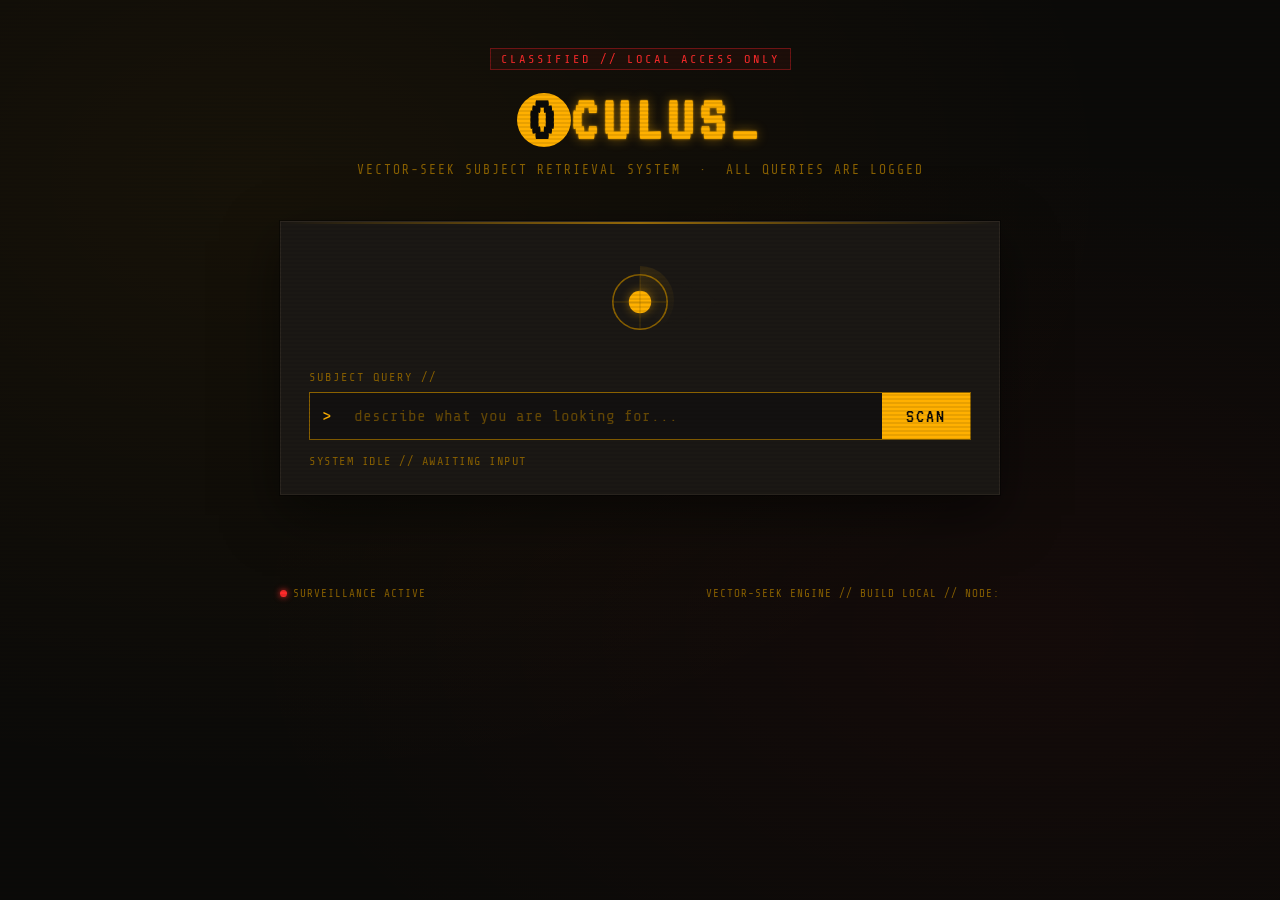
==== index.html @ e61d371e "Initialized Oculus" ====
<!DOCTYPE html>
<html lang="en">
<head>
<meta charset="UTF-8">
<meta name="viewport" content="width=device-width, initial-scale=1.0">
<title>OCULUS // VECTOR-SEEK</title>
<link rel="preconnect" href="https://fonts.googleapis.com">
<link rel="preconnect" href="https://fonts.gstatic.com" crossorigin>
<link href="https://fonts.googleapis.com/css2?family=VT323&family=Share+Tech+Mono&display=swap" rel="stylesheet">
<link rel="stylesheet" href="index.css">
</head>
<body>

  <!-- ambient background layer: scattered watching eyes + scanlines -->
  <div class="bg-noise"></div>
  <div class="scanline-overlay"></div>
  <div id="bg-eyes" class="bg-eyes" aria-hidden="true"></div>

  <!-- aperture reveal on load -->
  <div id="aperture" class="aperture" aria-hidden="true"></div>

  <div class="wrap">

    <header class="site-header">
      <div class="stamp">CLASSIFIED // LOCAL ACCESS ONLY</div>
      <h1 class="logo">
        <span class="logo-o">O</span>CULUS<span class="cursor">_</span>
      </h1>
      <p class="tagline">VECTOR-SEEK SUBJECT RETRIEVAL SYSTEM &nbsp;·&nbsp; ALL QUERIES ARE LOGGED</p>
    </header>

    <main>

      <section class="console" aria-label="Query console">
        <div class="console-eye" id="console-eye">
          <svg viewBox="0 0 200 120" class="eye-svg" id="eye-svg">
            <path id="eyelid-top" d="M0,60 Q100,0 200,60 L200,60 Q100,60 0,60 Z" class="eyelid" />
            <path id="eyelid-bottom" d="M0,60 Q100,120 200,60 L200,60 Q100,60 0,60 Z" class="eyelid" />
            <g id="iris-group">
              <circle cx="100" cy="60" r="34" class="iris" />
              <circle cx="100" cy="60" r="14" class="pupil" id="pupil" />
              <line x1="100" y1="26" x2="100" y2="94" class="reticle" />
              <line x1="66" y1="60" x2="134" y2="60" class="reticle" />
            </g>
          </svg>
          <div class="radar-sweep" id="radar-sweep"></div>
        </div>

        <form id="query-form" class="query-form" autocomplete="off">
          <label for="query-input" class="query-label">SUBJECT QUERY //</label>
          <div class="input-row">
            <span class="prompt-glyph">&gt;</span>
            <input
              type="text"
              id="query-input"
              class="query-input"
              placeholder="describe what you are looking for..."
              required
            />
            <button type="submit" class="scan-btn" id="scan-btn">SCAN</button>
          </div>
          <div class="status-line" id="status-line">SYSTEM IDLE // AWAITING INPUT</div>
        </form>
      </section>

      <section class="results" id="results" aria-live="polite">
        <!-- dossier cards get injected here by app.js -->
      </section>

    </main>

    <footer class="site-footer">
      <div class="footer-status">
        <span class="dot" id="live-dot"></span> SURVEILLANCE ACTIVE
      </div>
      <div class="footer-meta">VECTOR-SEEK ENGINE // BUILD LOCAL // NODE: <span id="node-id"></span></div>
    </footer>

  </div>

  <script src="app.js"></script>
</body>
</html>
---- index.css ----
/* ============================================================
   OCULUS // VECTOR-SEEK — surveillance-archive cyberpunk theme
   Palette: amber CRT phosphor on void black, redaction red accent
   ============================================================ */

:root {
  --void:        #0b0a08;
  --void-2:      #131110;
  --panel:       #1b1814;
  --panel-edge:  #2c2620;
  --amber:       #ffb000;
  --amber-dim:   #8a6100;
  --amber-faint: rgba(255, 176, 0, 0.14);
  --amber-glow:  rgba(255, 176, 0, 0.45);
  --redact:      #ff2b2b;
  --redact-dim:  #6e1414;
  --paper:       #cabd9d;
  --font-display: 'VT323', monospace;
  --font-mono:    'Share Tech Mono', monospace;
}

* { box-sizing: border-box; }

html, body {
  margin: 0;
  padding: 0;
  background: var(--void);
  color: var(--amber);
  font-family: var(--font-mono);
  min-height: 100%;
  overflow-x: hidden;
}

body {
  position: relative;
}

::selection {
  background: var(--amber);
  color: var(--void);
}

/* -------------------------------------------------------
   Ambient background: noise, scanlines, drifting watchers
   ------------------------------------------------------- */

.bg-noise {
  position: fixed;
  inset: 0;
  z-index: 0;
  pointer-events: none;
  background:
    radial-gradient(ellipse at 20% 20%, rgba(255,176,0,0.05), transparent 60%),
    radial-gradient(ellipse at 80% 70%, rgba(255,43,43,0.04), transparent 55%),
    var(--void);
}

.scanline-overlay {
  position: fixed;
  inset: 0;
  z-index: 3;
  pointer-events: none;
  background: repeating-linear-gradient(
    to bottom,
    rgba(0,0,0,0) 0px,
    rgba(0,0,0,0) 2px,
    rgba(0,0,0,0.18) 3px,
    rgba(0,0,0,0) 4px
  );
  mix-blend-mode: multiply;
  animation: scan-drift 9s linear infinite;
}

@keyframes scan-drift {
  from { background-position: 0 0; }
  to   { background-position: 0 100px; }
}

.bg-eyes {
  position: fixed;
  inset: 0;
  z-index: 1;
  pointer-events: none;
  overflow: hidden;
}

.bg-eye {
  position: absolute;
  width: 10px;
  height: 5px;
  border-radius: 50%;
  background: var(--amber-dim);
  box-shadow: 0 0 6px var(--amber-glow);
  opacity: 0.35;
  animation-name: bg-blink;
  animation-timing-function: ease-in-out;
  animation-iteration-count: infinite;
}

@keyframes bg-blink {
  0%, 92%, 100% { transform: scaleY(1); }
  95%           { transform: scaleY(0.08); }
}

/* -------------------------------------------------------
   Aperture load-in
   ------------------------------------------------------- */

.aperture {
  position: fixed;
  inset: 0;
  z-index: 50;
  background: var(--void);
  clip-path: circle(140% at 50% 40%);
  animation: aperture-open 1.1s 0.15s cubic-bezier(.7,0,.2,1) forwards;
  pointer-events: none;
}

@keyframes aperture-open {
  from { clip-path: circle(140% at 50% 40%); }
  to   { clip-path: circle(0% at 50% 40%); }
}

@media (prefers-reduced-motion: reduce) {
  .aperture { animation: none; clip-path: circle(0% at 50% 40%); }
}

/* -------------------------------------------------------
   Layout shell
   ------------------------------------------------------- */

.wrap {
  position: relative;
  z-index: 2;
  max-width: 760px;
  margin: 0 auto;
  padding: 48px 20px 80px;
}

/* -------------------------------------------------------
   Header
   ------------------------------------------------------- */

.site-header {
  text-align: center;
  margin-bottom: 44px;
}

.stamp {
  display: inline-block;
  font-size: 12px;
  letter-spacing: 3px;
  color: var(--redact);
  border: 1px solid var(--redact-dim);
  padding: 3px 10px;
  margin-bottom: 18px;
  background: rgba(255,43,43,0.06);
}

.logo {
  font-family: var(--font-display);
  font-size: 64px;
  letter-spacing: 6px;
  margin: 0;
  color: var(--amber);
  text-shadow: 0 0 12px var(--amber-glow), 0 0 2px var(--amber);
}

.logo-o {
  display: inline-block;
  color: var(--void);
  background: var(--amber);
  border-radius: 50%;
  width: 0.85em;
  height: 0.85em;
  line-height: 0.85em;
  text-align: center;
  text-shadow: none;
}

.cursor {
  animation: blink-cursor 1s steps(1) infinite;
}

@keyframes blink-cursor {
  50% { opacity: 0; }
}

.tagline {
  font-size: 13px;
  letter-spacing: 2px;
  color: var(--amber-dim);
  margin-top: 10px;
}

/* -------------------------------------------------------
   Console / query panel
   ------------------------------------------------------- */

.console {
  background: var(--panel);
  border: 1px solid var(--panel-edge);
  padding: 32px 28px 24px;
  position: relative;
  box-shadow: 0 0 0 1px rgba(0,0,0,0.4), 0 20px 50px rgba(0,0,0,0.5);
}

.console::before {
  content: "";
  position: absolute;
  top: 0; left: 0; right: 0;
  height: 2px;
  background: linear-gradient(90deg, transparent, var(--amber), transparent);
  opacity: 0.6;
}

.console-eye {
  position: relative;
  width: 160px;
  height: 96px;
  margin: 0 auto 20px;
}

.eye-svg {
  width: 100%;
  height: 100%;
  overflow: visible;
}

.eyelid {
  fill: var(--panel);
}

.iris {
  fill: none;
  stroke: var(--amber-dim);
  stroke-width: 2;
}

.pupil {
  fill: var(--amber);
  filter: drop-shadow(0 0 6px var(--amber-glow));
  transition: transform 0.06s linear;
  transform-origin: 100px 60px;
  animation: blink-eye 6s ease-in-out infinite;
}

.reticle {
  stroke: var(--amber-dim);
  stroke-width: 1;
  opacity: 0.5;
}

#iris-group {
  animation: blink-eye 6s ease-in-out infinite;
  transform-origin: 100px 60px;
}

@keyframes blink-eye {
  0%, 94%, 100% { transform: scaleY(1); }
  96%           { transform: scaleY(0.06); }
}

.radar-sweep {
  position: absolute;
  top: 12px;
  left: 50%;
  transform: translateX(-50%);
  width: 68px;
  height: 68px;
  border-radius: 50%;
  background: conic-gradient(from 0deg, var(--amber-faint), transparent 40%);
  animation: sweep 3.2s linear infinite;
  pointer-events: none;
  opacity: 0.8;
}

@keyframes sweep {
  to { transform: translateX(-50%) rotate(360deg); }
}

@media (prefers-reduced-motion: reduce) {
  .pupil, #iris-group, .radar-sweep, .bg-eye, .cursor { animation: none; }
}

/* -------------------------------------------------------
   Query form
   ------------------------------------------------------- */

.query-label {
  display: block;
  font-size: 12px;
  letter-spacing: 2px;
  color: var(--amber-dim);
  margin-bottom: 8px;
}

.input-row {
  display: flex;
  align-items: stretch;
  gap: 0;
  border: 1px solid var(--amber-dim);
  background: var(--void-2);
}

.prompt-glyph {
  display: flex;
  align-items: center;
  padding: 0 12px;
  color: var(--amber);
  font-size: 18px;
}

.query-input {
  flex: 1;
  background: transparent;
  border: none;
  outline: none;
  color: var(--amber);
  font-family: var(--font-mono);
  font-size: 16px;
  padding: 14px 10px;
}

.query-input::placeholder {
  color: var(--amber-dim);
  opacity: 0.7;
}

.query-input:focus {
  background: var(--amber-faint);
}

.scan-btn {
  background: var(--amber);
  color: var(--void);
  border: none;
  font-family: var(--font-display);
  font-size: 20px;
  letter-spacing: 2px;
  padding: 0 24px;
  cursor: pointer;
  transition: background 0.15s ease, box-shadow 0.15s ease;
}

.scan-btn:hover {
  background: #ffc94d;
  box-shadow: 0 0 16px var(--amber-glow);
}

.scan-btn:active {
  background: #cc8c00;
}

.status-line {
  margin-top: 14px;
  font-size: 12px;
  letter-spacing: 1.5px;
  color: var(--amber-dim);
  min-height: 16px;
}

.status-line.is-scanning {
  color: var(--amber);
  animation: status-pulse 1s ease-in-out infinite;
}

.status-line.is-error {
  color: var(--redact);
}

@keyframes status-pulse {
  50% { opacity: 0.4; }
}

/* -------------------------------------------------------
   Results / dossier cards
   ------------------------------------------------------- */

.results {
  margin-top: 32px;
  display: flex;
  flex-direction: column;
  gap: 14px;
}

.dossier {
  background: var(--panel);
  border: 1px solid var(--panel-edge);
  border-left: 3px solid var(--amber-dim);
  padding: 16px 18px;
  position: relative;
  animation: dossier-in 0.35s ease both;
}

@keyframes dossier-in {
  from { opacity: 0; transform: translateY(6px); }
  to   { opacity: 1; transform: translateY(0); }
}

.dossier-head {
  display: flex;
  justify-content: space-between;
  align-items: baseline;
  margin-bottom: 8px;
  gap: 12px;
}

.dossier-id {
  font-size: 12px;
  letter-spacing: 1.5px;
  color: var(--amber-dim);
}

.dossier-score {
  font-family: var(--font-display);
  font-size: 20px;
  color: var(--amber);
  white-space: nowrap;
}

.dossier-body {
  font-size: 14px;
  line-height: 1.55;
  color: var(--paper);
}

.dossier-meta {
  margin-top: 10px;
  font-size: 11px;
  letter-spacing: 1px;
  color: var(--amber-dim);
  border-top: 1px dashed var(--panel-edge);
  padding-top: 8px;
}

.no-results, .error-block {
  text-align: center;
  padding: 30px 10px;
  color: var(--amber-dim);
  font-size: 13px;
  letter-spacing: 1px;
}

.error-block { color: var(--redact); }

/* -------------------------------------------------------
   Footer
   ------------------------------------------------------- */

.site-footer {
  margin-top: 60px;
  display: flex;
  justify-content: space-between;
  align-items: center;
  font-size: 11px;
  letter-spacing: 1px;
  color: var(--amber-dim);
  flex-wrap: wrap;
  gap: 8px;
}

.footer-status {
  display: flex;
  align-items: center;
  gap: 6px;
}

.dot {
  width: 7px;
  height: 7px;
  border-radius: 50%;
  background: var(--redact);
  box-shadow: 0 0 6px var(--redact);
  animation: dot-pulse 1.6s ease-in-out infinite;
}

@keyframes dot-pulse {
  50% { opacity: 0.25; }
}

/* -------------------------------------------------------
   Responsive
   ------------------------------------------------------- */

@media (max-width: 520px) {
  .logo { font-size: 44px; letter-spacing: 3px; }
  .console { padding: 24px 16px 18px; }
  .input-row { flex-wrap: wrap; }
  .scan-btn { width: 100%; padding: 12px 0; }
  .dossier-head { flex-direction: column; align-items: flex-start; }
}

/* -------------------------------------------------------
   Accessible focus states
   ------------------------------------------------------- */

a:focus-visible,
button:focus-visible,
input:focus-visible {
  outline: 2px solid var(--amber);
  outline-offset: 2px;
}
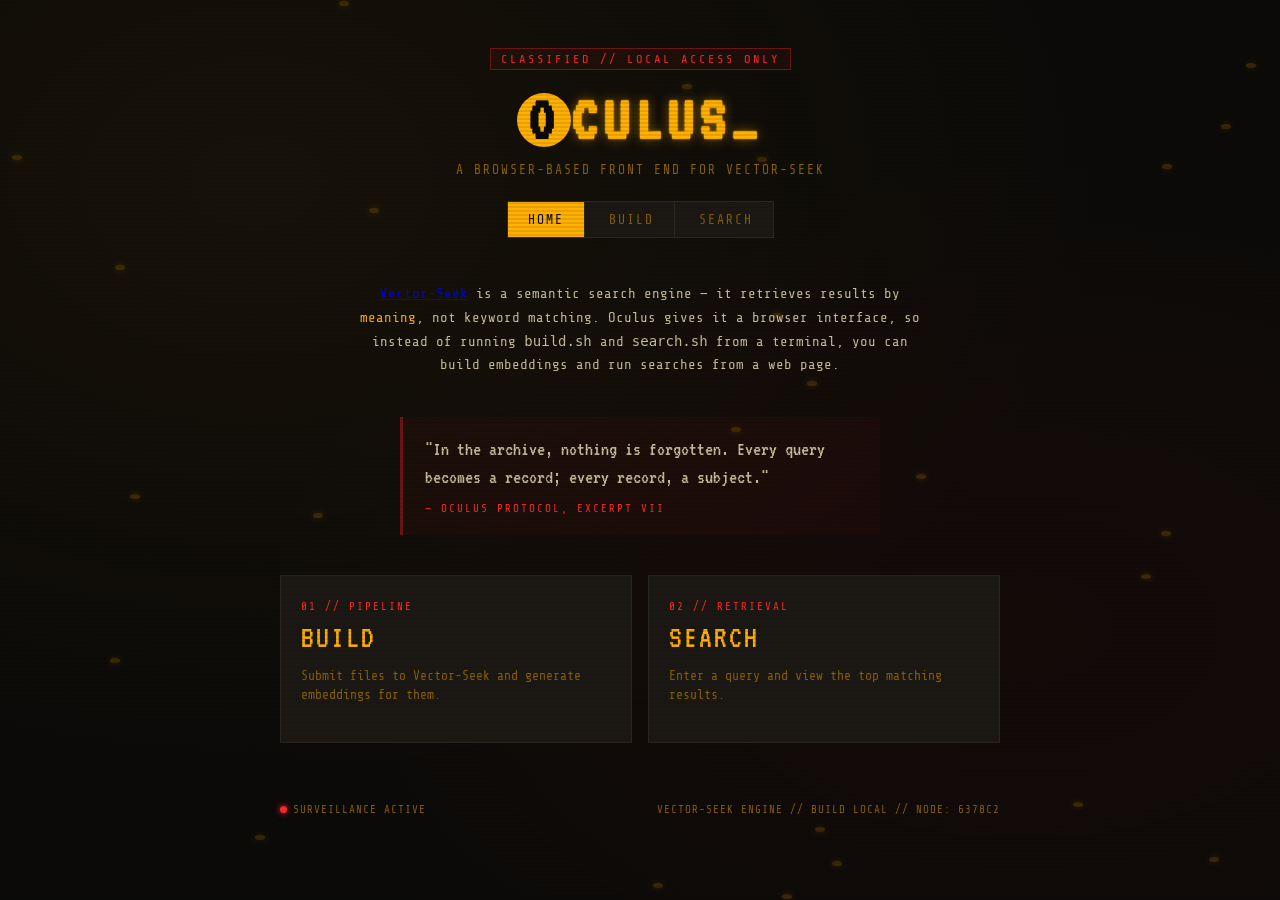
==== commit e8588b0f: "Making Oculus multipages website and also adding a lot of improvements" ====
--- a/index.html
+++ b/index.html
@@ -7,7 +7,8 @@
 <link rel="preconnect" href="https://fonts.googleapis.com">
 <link rel="preconnect" href="https://fonts.gstatic.com" crossorigin>
 <link href="https://fonts.googleapis.com/css2?family=VT323&family=Share+Tech+Mono&display=swap" rel="stylesheet">
-<link rel="stylesheet" href="index.css">
+<link rel="stylesheet" href="css/common.css">
+<link rel="stylesheet" href="css/home.css">
 </head>
 <body>
 
@@ -26,46 +27,43 @@
       <h1 class="logo">
         <span class="logo-o">O</span>CULUS<span class="cursor">_</span>
       </h1>
-      <p class="tagline">VECTOR-SEEK SUBJECT RETRIEVAL SYSTEM &nbsp;·&nbsp; ALL QUERIES ARE LOGGED</p>
+      <p class="tagline">A BROWSER-BASED FRONT END FOR VECTOR-SEEK</p>
+      <nav class="site-nav">
+        <a href="index.html">HOME</a>
+        <a href="build.html">BUILD</a>
+        <a href="search.html">SEARCH</a>
+      </nav>
     </header>
 
     <main>
 
-      <section class="console" aria-label="Query console">
-        <div class="console-eye" id="console-eye">
-          <svg viewBox="0 0 200 120" class="eye-svg" id="eye-svg">
-            <path id="eyelid-top" d="M0,60 Q100,0 200,60 L200,60 Q100,60 0,60 Z" class="eyelid" />
-            <path id="eyelid-bottom" d="M0,60 Q100,120 200,60 L200,60 Q100,60 0,60 Z" class="eyelid" />
-            <g id="iris-group">
-              <circle cx="100" cy="60" r="34" class="iris" />
-              <circle cx="100" cy="60" r="14" class="pupil" id="pupil" />
-              <line x1="100" y1="26" x2="100" y2="94" class="reticle" />
-              <line x1="66" y1="60" x2="134" y2="60" class="reticle" />
-            </g>
-          </svg>
-          <div class="radar-sweep" id="radar-sweep"></div>
-        </div>
+      <p class="intro">
+        <a href="github.com/Muhammad-Romli/Vector-Seek">Vector-Seek</a> is a semantic search engine — it retrieves results by
+        <span class="highlight">meaning</span>, not keyword matching. Oculus
+        gives it a browser interface, so instead of running <code>build.sh</code>
+        and <code>search.sh</code> from a terminal, you can build embeddings and
+        run searches from a web page.
+      </p>
 
-        <form id="query-form" class="query-form" autocomplete="off">
-          <label for="query-input" class="query-label">SUBJECT QUERY //</label>
-          <div class="input-row">
-            <span class="prompt-glyph">&gt;</span>
-            <input
-              type="text"
-              id="query-input"
-              class="query-input"
-              placeholder="describe what you are looking for..."
-              required
-            />
-            <button type="submit" class="scan-btn" id="scan-btn">SCAN</button>
-          </div>
-          <div class="status-line" id="status-line">SYSTEM IDLE // AWAITING INPUT</div>
-        </form>
-      </section>
+      <blockquote class="dossier-quote">
+        "In the archive, nothing is forgotten. Every query becomes a record;
+        every record, a subject."
+        <cite>— OCULUS PROTOCOL, EXCERPT VII</cite>
+      </blockquote>
 
-      <section class="results" id="results" aria-live="polite">
-        <!-- dossier cards get injected here by app.js -->
-      </section>
+      <div class="entry-grid">
+        <a href="build.html" class="entry-card">
+          <div class="entry-tag">01 // PIPELINE</div>
+          <div class="entry-title">BUILD</div>
+          <p class="entry-desc">Submit files to Vector-Seek and generate embeddings for them.</p>
+        </a>
+
+        <a href="search.html" class="entry-card">
+          <div class="entry-tag">02 // RETRIEVAL</div>
+          <div class="entry-title">SEARCH</div>
+          <p class="entry-desc">Enter a query and view the top matching results.</p>
+        </a>
+      </div>
 
     </main>
 
@@ -78,6 +76,6 @@
 
   </div>
 
-  <script src="app.js"></script>
+  <script src="js/common.js"></script>
 </body>
-</html>
+</html>
--- a/css/common.css
+++ b/css/common.css
@@ -0,0 +1,416 @@
+/* ============================================================
+   OCULUS // VECTOR-SEEK — surveillance-archive cyberpunk theme
+   common.css — shared across index.html, build.html, search.html
+   Palette: amber CRT phosphor on void black, redaction red accent
+   ============================================================ */
+
+:root {
+  --void:        #0b0a08;
+  --void-2:      #131110;
+  --panel:       #1b1814;
+  --panel-edge:  #2c2620;
+  --amber:       #ffb000;
+  --amber-dim:   #8a6100;
+  --amber-faint: rgba(255, 176, 0, 0.14);
+  --amber-glow:  rgba(255, 176, 0, 0.45);
+  --redact:      #ff2b2b;
+  --redact-dim:  #6e1414;
+  --paper:       #cabd9d;
+  --font-display: 'VT323', monospace;
+  --font-mono:    'Share Tech Mono', monospace;
+}
+
+* { box-sizing: border-box; }
+
+html, body {
+  margin: 0;
+  padding: 0;
+  background: var(--void);
+  color: var(--amber);
+  font-family: var(--font-mono);
+  min-height: 100%;
+  overflow-x: hidden;
+}
+
+body {
+  position: relative;
+}
+
+::selection {
+  background: var(--amber);
+  color: var(--void);
+}
+
+/* -------------------------------------------------------
+   Ambient background: noise, scanlines, drifting watchers
+   ------------------------------------------------------- */
+
+.bg-noise {
+  position: fixed;
+  inset: 0;
+  z-index: 0;
+  pointer-events: none;
+  background:
+    radial-gradient(ellipse at 20% 20%, rgba(255,176,0,0.05), transparent 60%),
+    radial-gradient(ellipse at 80% 70%, rgba(255,43,43,0.04), transparent 55%),
+    var(--void);
+}
+
+.scanline-overlay {
+  position: fixed;
+  inset: 0;
+  z-index: 3;
+  pointer-events: none;
+  background: repeating-linear-gradient(
+    to bottom,
+    rgba(0,0,0,0) 0px,
+    rgba(0,0,0,0) 2px,
+    rgba(0,0,0,0.18) 3px,
+    rgba(0,0,0,0) 4px
+  );
+  mix-blend-mode: multiply;
+  animation: scan-drift 9s linear infinite;
+}
+
+@keyframes scan-drift {
+  from { background-position: 0 0; }
+  to   { background-position: 0 100px; }
+}
+
+.bg-eyes {
+  position: fixed;
+  inset: 0;
+  z-index: 1;
+  pointer-events: none;
+  overflow: hidden;
+}
+
+.bg-eye {
+  position: absolute;
+  width: 10px;
+  height: 5px;
+  border-radius: 50%;
+  background: var(--amber-dim);
+  box-shadow: 0 0 6px var(--amber-glow);
+  opacity: 0.35;
+  animation-name: bg-blink;
+  animation-timing-function: ease-in-out;
+  animation-iteration-count: infinite;
+}
+
+@keyframes bg-blink {
+  0%, 92%, 100% { transform: scaleY(1); }
+  95%           { transform: scaleY(0.08); }
+}
+
+/* -------------------------------------------------------
+   Aperture load-in
+   ------------------------------------------------------- */
+
+.aperture {
+  position: fixed;
+  inset: 0;
+  z-index: 50;
+  background: var(--void);
+  clip-path: circle(140% at 50% 40%);
+  animation: aperture-open 1.1s 0.15s cubic-bezier(.7,0,.2,1) forwards;
+  pointer-events: none;
+}
+
+@keyframes aperture-open {
+  from { clip-path: circle(140% at 50% 40%); }
+  to   { clip-path: circle(0% at 50% 40%); }
+}
+
+@media (prefers-reduced-motion: reduce) {
+  .aperture { animation: none; clip-path: circle(0% at 50% 40%); }
+}
+
+/* -------------------------------------------------------
+   Layout shell
+   ------------------------------------------------------- */
+
+.wrap {
+  position: relative;
+  z-index: 2;
+  max-width: 760px;
+  margin: 0 auto;
+  padding: 48px 20px 80px;
+}
+
+/* -------------------------------------------------------
+   Header + nav
+   ------------------------------------------------------- */
+
+.site-header {
+  text-align: center;
+  margin-bottom: 44px;
+}
+
+.stamp {
+  display: inline-block;
+  font-size: 12px;
+  letter-spacing: 3px;
+  color: var(--redact);
+  border: 1px solid var(--redact-dim);
+  padding: 3px 10px;
+  margin-bottom: 18px;
+  background: rgba(255,43,43,0.06);
+}
+
+.logo {
+  font-family: var(--font-display);
+  font-size: 64px;
+  letter-spacing: 6px;
+  margin: 0;
+  color: var(--amber);
+  text-shadow: 0 0 12px var(--amber-glow), 0 0 2px var(--amber);
+}
+
+.logo-link {
+  text-decoration: none;
+}
+
+.logo-o {
+  display: inline-block;
+  color: var(--void);
+  background: var(--amber);
+  border-radius: 50%;
+  width: 0.85em;
+  height: 0.85em;
+  line-height: 0.85em;
+  text-align: center;
+  text-shadow: none;
+}
+
+.cursor {
+  animation: blink-cursor 1s steps(1) infinite;
+}
+
+@keyframes blink-cursor {
+  50% { opacity: 0; }
+}
+
+.tagline {
+  font-size: 13px;
+  letter-spacing: 2px;
+  color: var(--amber-dim);
+  margin-top: 10px;
+}
+
+.site-nav {
+  display: flex;
+  justify-content: center;
+  gap: 4px;
+  margin-top: 24px;
+  border: 1px solid var(--panel-edge);
+  background: var(--panel);
+  width: fit-content;
+  margin-left: auto;
+  margin-right: auto;
+}
+
+.site-nav a {
+  display: block;
+  padding: 10px 20px;
+  font-size: 13px;
+  letter-spacing: 2px;
+  color: var(--amber-dim);
+  text-decoration: none;
+  border-right: 1px solid var(--panel-edge);
+  transition: background 0.15s ease, color 0.15s ease;
+}
+
+.site-nav a:last-child {
+  border-right: none;
+}
+
+.site-nav a:hover {
+  color: var(--amber);
+  background: var(--amber-faint);
+}
+
+.site-nav a.is-active {
+  color: var(--void);
+  background: var(--amber);
+}
+
+/* -------------------------------------------------------
+   Console / eye component (shared by Build + Search)
+   ------------------------------------------------------- */
+
+.console {
+  background: var(--panel);
+  border: 1px solid var(--panel-edge);
+  padding: 32px 28px 24px;
+  position: relative;
+  box-shadow: 0 0 0 1px rgba(0,0,0,0.4), 0 20px 50px rgba(0,0,0,0.5);
+}
+
+.console::before {
+  content: "";
+  position: absolute;
+  top: 0; left: 0; right: 0;
+  height: 2px;
+  background: linear-gradient(90deg, transparent, var(--amber), transparent);
+  opacity: 0.6;
+}
+
+.console-eye {
+  position: relative;
+  width: 160px;
+  height: 96px;
+  margin: 0 auto 20px;
+}
+
+.eye-svg {
+  width: 100%;
+  height: 100%;
+  overflow: visible;
+}
+
+.eyelid {
+  fill: var(--panel);
+}
+
+.iris {
+  fill: none;
+  stroke: var(--amber-dim);
+  stroke-width: 2;
+}
+
+.pupil {
+  fill: var(--amber);
+  filter: drop-shadow(0 0 6px var(--amber-glow));
+  transition: transform 0.06s linear;
+  transform-origin: 100px 60px;
+  /* no animation here on purpose — JS drives this element's transform
+     for cursor tracking; the blink is applied to #iris-group instead,
+     since a CSS animation on this element would fight the JS transform
+     every frame and cursor tracking would never visibly move it. */
+}
+
+.reticle {
+  stroke: var(--amber-dim);
+  stroke-width: 1;
+  opacity: 0.5;
+}
+
+#iris-group {
+  animation: blink-eye 6s ease-in-out infinite;
+  transform-origin: 100px 60px;
+}
+
+@keyframes blink-eye {
+  0%, 94%, 100% { transform: scaleY(1); }
+  96%           { transform: scaleY(0.06); }
+}
+
+.radar-sweep {
+  position: absolute;
+  top: 12px;
+  left: 50%;
+  transform: translateX(-50%);
+  width: 68px;
+  height: 68px;
+  border-radius: 50%;
+  background: conic-gradient(from 0deg, var(--amber-faint), transparent 40%);
+  animation: sweep 3.2s linear infinite;
+  pointer-events: none;
+  opacity: 0.8;
+}
+
+@keyframes sweep {
+  to { transform: translateX(-50%) rotate(360deg); }
+}
+
+@media (prefers-reduced-motion: reduce) {
+  .pupil, #iris-group, .radar-sweep, .bg-eye, .cursor { animation: none; }
+}
+
+.status-line {
+  margin-top: 14px;
+  font-size: 12px;
+  letter-spacing: 1.5px;
+  color: var(--amber-dim);
+  min-height: 16px;
+}
+
+.status-line.is-scanning {
+  color: var(--amber);
+  animation: status-pulse 1s ease-in-out infinite;
+}
+
+.status-line.is-error {
+  color: var(--redact);
+}
+
+@keyframes status-pulse {
+  50% { opacity: 0.4; }
+}
+
+.no-results, .error-block {
+  text-align: center;
+  padding: 30px 10px;
+  color: var(--amber-dim);
+  font-size: 13px;
+  letter-spacing: 1px;
+}
+
+.error-block { color: var(--redact); }
+
+/* -------------------------------------------------------
+   Footer
+   ------------------------------------------------------- */
+
+.site-footer {
+  margin-top: 60px;
+  display: flex;
+  justify-content: space-between;
+  align-items: center;
+  font-size: 11px;
+  letter-spacing: 1px;
+  color: var(--amber-dim);
+  flex-wrap: wrap;
+  gap: 8px;
+}
+
+.footer-status {
+  display: flex;
+  align-items: center;
+  gap: 6px;
+}
+
+.dot {
+  width: 7px;
+  height: 7px;
+  border-radius: 50%;
+  background: var(--redact);
+  box-shadow: 0 0 6px var(--redact);
+  animation: dot-pulse 1.6s ease-in-out infinite;
+}
+
+@keyframes dot-pulse {
+  50% { opacity: 0.25; }
+}
+
+/* -------------------------------------------------------
+   Responsive (shared)
+   ------------------------------------------------------- */
+
+@media (max-width: 520px) {
+  .logo { font-size: 44px; letter-spacing: 3px; }
+  .console { padding: 24px 16px 18px; }
+  .site-nav { flex-wrap: wrap; width: auto; }
+}
+
+/* -------------------------------------------------------
+   Accessible focus states
+   ------------------------------------------------------- */
+
+a:focus-visible,
+button:focus-visible,
+input:focus-visible {
+  outline: 2px solid var(--amber);
+  outline-offset: 2px;
+}
--- a/css/home.css
+++ b/css/home.css
@@ -0,0 +1,106 @@
+/* ============================================================
+   OCULUS // VECTOR-SEEK — index.html (Home) specific styles
+   Shared theme lives in common.css — load that first.
+   ============================================================ */
+
+.intro {
+  font-size: 14px;
+  line-height: 1.7;
+  color: var(--paper);
+  text-align: center;
+  max-width: 560px;
+  margin: 0 auto 40px;
+}
+
+.intro .highlight {
+  color: var(--amber);
+}
+
+.dossier-quote {
+  margin: 0 auto 40px;
+  max-width: 480px;
+  padding: 18px 22px;
+  border-left: 3px solid var(--redact-dim);
+  background: rgba(255, 43, 43, 0.04);
+  font-family: var(--font-display);
+  font-size: 20px;
+  line-height: 1.4;
+  color: var(--paper);
+  text-align: left;
+}
+
+.dossier-quote cite {
+  display: block;
+  margin-top: 10px;
+  font-family: var(--font-mono);
+  font-style: normal;
+  font-size: 11px;
+  letter-spacing: 2px;
+  color: var(--redact);
+}
+
+.entry-grid {
+  display: grid;
+  grid-template-columns: 1fr 1fr;
+  gap: 16px;
+}
+
+.entry-card {
+  display: block;
+  background: var(--panel);
+  border: 1px solid var(--panel-edge);
+  padding: 24px 20px;
+  text-decoration: none;
+  position: relative;
+  transition: border-color 0.15s ease, transform 0.15s ease, box-shadow 0.15s ease;
+}
+
+.entry-card::before {
+  content: "";
+  position: absolute;
+  top: 0; left: 0; right: 0;
+  height: 2px;
+  background: linear-gradient(90deg, transparent, var(--amber), transparent);
+  opacity: 0;
+  transition: opacity 0.15s ease;
+}
+
+.entry-card:hover,
+.entry-card:focus-visible {
+  border-color: var(--amber-dim);
+  transform: translateY(-2px);
+  box-shadow: 0 12px 30px rgba(0,0,0,0.45);
+}
+
+.entry-card:hover::before,
+.entry-card:focus-visible::before {
+  opacity: 0.6;
+}
+
+.entry-tag {
+  font-size: 11px;
+  letter-spacing: 2px;
+  color: var(--redact);
+}
+
+.entry-title {
+  font-family: var(--font-display);
+  font-size: 32px;
+  letter-spacing: 2px;
+  color: var(--amber);
+  margin: 8px 0 6px;
+}
+
+.entry-desc {
+  font-size: 13px;
+  line-height: 1.5;
+  color: var(--amber-dim);
+}
+
+/* -------------------------------------------------------
+   Responsive
+   ------------------------------------------------------- */
+
+@media (max-width: 520px) {
+  .entry-grid { grid-template-columns: 1fr; }
+}
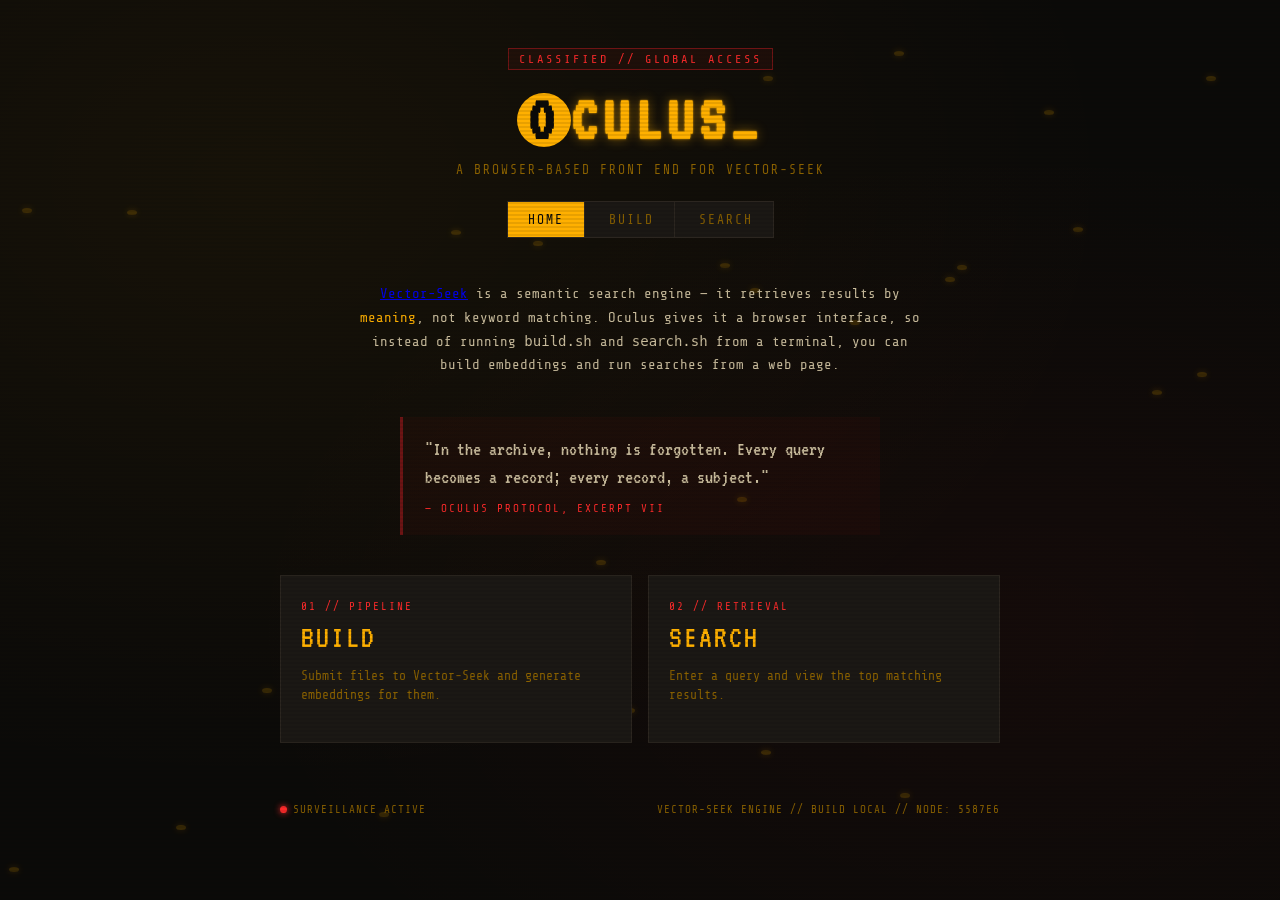
==== commit 01aed0f2: "Fixing bugs regarding anchor text" ====
--- a/index.html
+++ b/index.html
@@ -23,7 +23,7 @@
   <div class="wrap">
 
     <header class="site-header">
-      <div class="stamp">CLASSIFIED // LOCAL ACCESS ONLY</div>
+      <div class="stamp">CLASSIFIED // GLOBAL ACCESS</div>
       <h1 class="logo">
         <span class="logo-o">O</span>CULUS<span class="cursor">_</span>
       </h1>
@@ -38,7 +38,7 @@
     <main>
 
       <p class="intro">
-        <a href="github.com/Muhammad-Romli/Vector-Seek">Vector-Seek</a> is a semantic search engine — it retrieves results by
+        <a href="https://github.com/Muhammad-Romli/Vector-Seek">Vector-Seek</a> is a semantic search engine — it retrieves results by
         <span class="highlight">meaning</span>, not keyword matching. Oculus
         gives it a browser interface, so instead of running <code>build.sh</code>
         and <code>search.sh</code> from a terminal, you can build embeddings and
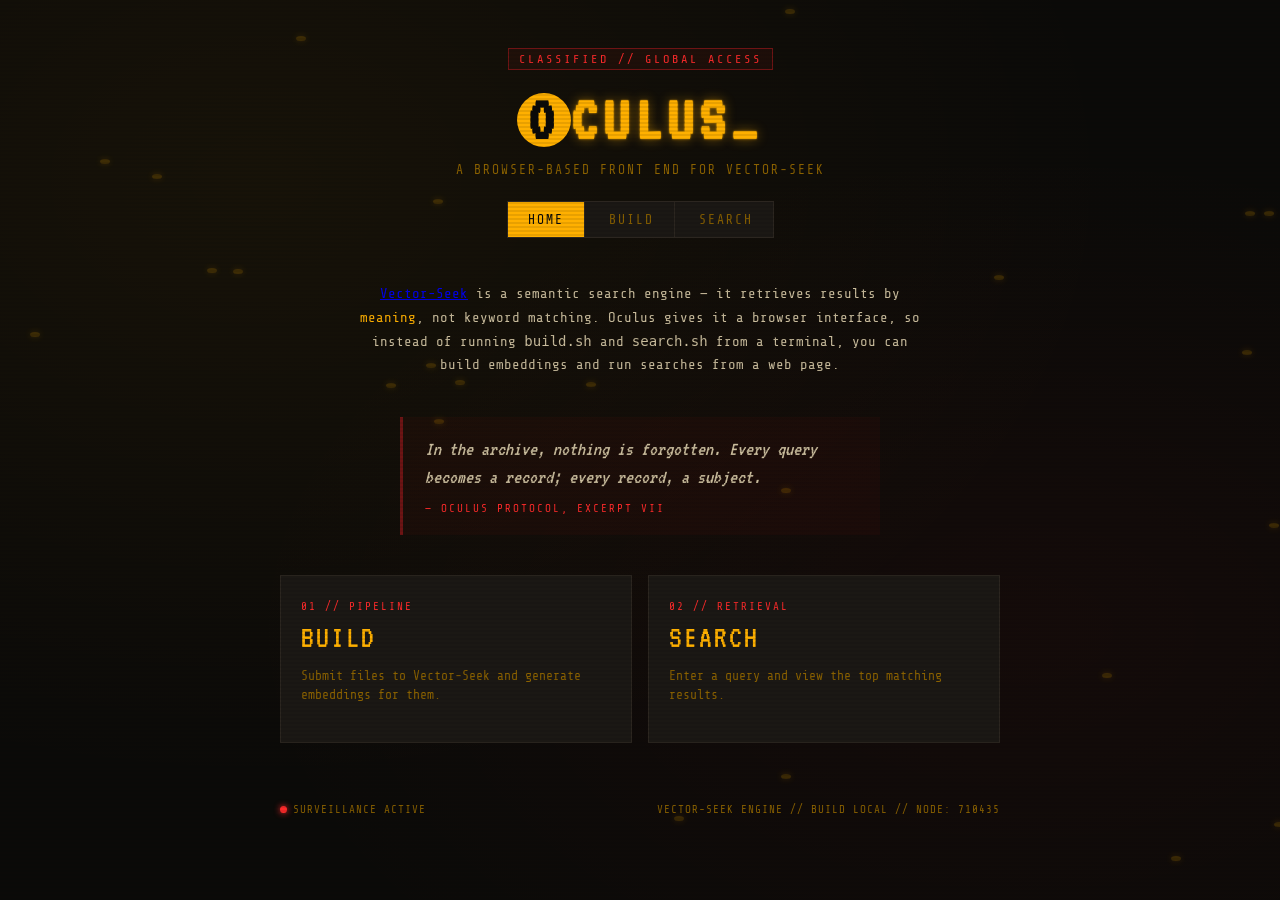
==== commit 18825d0f: "Adding description for each pages and quotes that switch every some seconds" ====
--- a/index.html
+++ b/index.html
@@ -12,12 +12,10 @@
 </head>
 <body>
 
-  <!-- ambient background layer: scattered watching eyes + scanlines -->
   <div class="bg-noise"></div>
   <div class="scanline-overlay"></div>
   <div id="bg-eyes" class="bg-eyes" aria-hidden="true"></div>
 
-  <!-- aperture reveal on load -->
   <div id="aperture" class="aperture" aria-hidden="true"></div>
 
   <div class="wrap">
@@ -45,10 +43,9 @@
         run searches from a web page.
       </p>
 
-      <blockquote class="dossier-quote">
-        "In the archive, nothing is forgotten. Every query becomes a record;
-        every record, a subject."
-        <cite>— OCULUS PROTOCOL, EXCERPT VII</cite>
+      <blockquote class="dossier-quote" id="dossier-quote">
+        <p id="dossier-quote-text">In the archive, nothing is forgotten. Every query becomes a record; every record, a subject.</p>
+        <cite id="dossier-quote-cite">— OCULUS PROTOCOL, EXCERPT VII</cite>
       </blockquote>
 
       <div class="entry-grid">
--- a/css/common.css
+++ b/css/common.css
@@ -41,10 +41,6 @@
   color: var(--void);
 }
 
-/* -------------------------------------------------------
-   Ambient background: noise, scanlines, drifting watchers
-   ------------------------------------------------------- */
-
 .bg-noise {
   position: fixed;
   inset: 0;
@@ -103,10 +99,6 @@
   95%           { transform: scaleY(0.08); }
 }
 
-/* -------------------------------------------------------
-   Aperture load-in
-   ------------------------------------------------------- */
-
 .aperture {
   position: fixed;
   inset: 0;
@@ -126,9 +118,22 @@
   .aperture { animation: none; clip-path: circle(0% at 50% 40%); }
 }
 
-/* -------------------------------------------------------
-   Layout shell
-   ------------------------------------------------------- */
+/* reverse of the load-in reveal — plays on nav-link click, before the
+   browser actually navigates away. --tx/--ty are set from the click
+   position in common.js, so the iris closes in on wherever you clicked
+   instead of always the center. */
+.aperture.is-closing {
+  animation: aperture-close 0.55s cubic-bezier(.7,0,.2,1) forwards;
+}
+
+@keyframes aperture-close {
+  from { clip-path: circle(0% at var(--tx, 50%) var(--ty, 40%)); }
+  to   { clip-path: circle(140% at var(--tx, 50%) var(--ty, 40%)); }
+}
+
+@media (prefers-reduced-motion: reduce) {
+  .aperture.is-closing { animation: none; }
+}
 
 .wrap {
   position: relative;
@@ -137,10 +142,6 @@
   margin: 0 auto;
   padding: 48px 20px 80px;
 }
-
-/* -------------------------------------------------------
-   Header + nav
-   ------------------------------------------------------- */
 
 .site-header {
   text-align: center;
@@ -235,10 +236,6 @@
   background: var(--amber);
 }
 
-/* -------------------------------------------------------
-   Console / eye component (shared by Build + Search)
-   ------------------------------------------------------- */
-
 .console {
   background: var(--panel);
   border: 1px solid var(--panel-edge);
@@ -284,10 +281,6 @@
   filter: drop-shadow(0 0 6px var(--amber-glow));
   transition: transform 0.06s linear;
   transform-origin: 100px 60px;
-  /* no animation here on purpose — JS drives this element's transform
-     for cursor tracking; the blink is applied to #iris-group instead,
-     since a CSS animation on this element would fight the JS transform
-     every frame and cursor tracking would never visibly move it. */
 }
 
 .reticle {
@@ -360,8 +353,97 @@
 .error-block { color: var(--redact); }
 
 /* -------------------------------------------------------
-   Footer
+   Scan feed — rotating status text shown while a request
+   is in flight. Occupies attention during the wait; not
+   real log output, just flavor text (see startScanFeed()
+   in common.js).
    ------------------------------------------------------- */
+
+.scan-feed {
+  margin-top: 10px;
+  font-size: 11px;
+  letter-spacing: 1px;
+  color: var(--amber-dim);
+  min-height: 14px;
+  opacity: 0;
+  transition: opacity 0.2s ease;
+}
+
+.scan-feed.is-active {
+  opacity: 1;
+}
+
+.scan-feed.is-flicker {
+  animation: feed-flicker 0.25s steps(2);
+}
+
+@keyframes feed-flicker {
+  0%   { opacity: 0.15; transform: translateX(-2px); }
+  50%  { opacity: 0.7;  transform: translateX(2px); }
+  100% { opacity: 1;    transform: translateX(0); }
+}
+
+/* console speeds up its radar sweep while a request is running,
+   as a small "working harder" cue on top of the status-line pulse */
+.console.is-scanning .radar-sweep {
+  animation-duration: 1s;
+}
+
+@media (prefers-reduced-motion: reduce) {
+  .scan-feed.is-flicker { animation: none; }
+}
+
+/* -------------------------------------------------------
+   Static page description + rotating dossier quote
+   Shared across all three pages. index.html already had its
+   own dossier-quote before this was shared — if home.css also
+   defines .dossier-quote, its rules win there (loaded after
+   common.css); build.css/search.css have no such rule yet, so
+   this is the only styling in effect on those two pages.
+   ------------------------------------------------------- */
+
+.page-desc {
+  max-width: 60ch;
+  margin: 0 auto 28px;
+  text-align: center;
+  font-size: 14px;
+  line-height: 1.6;
+  color: var(--paper);
+}
+
+.dossier-quote {
+  max-width: 60ch;
+  margin: 0 auto 40px;
+  padding: 18px 22px;
+  border-left: 2px solid var(--redact-dim);
+  background: rgba(255, 176, 0, 0.03);
+  font-size: 14px;
+  line-height: 1.6;
+  font-style: italic;
+  color: var(--amber-dim);
+  transition: opacity 0.4s ease;
+}
+
+.dossier-quote p {
+  margin: 0;
+}
+
+.dossier-quote cite {
+  display: block;
+  margin-top: 10px;
+  font-style: normal;
+  font-size: 11px;
+  letter-spacing: 1.5px;
+  color: var(--redact-dim);
+}
+
+.dossier-quote.is-fading {
+  opacity: 0;
+}
+
+@media (prefers-reduced-motion: reduce) {
+  .dossier-quote { transition: none; }
+}
 
 .site-footer {
   margin-top: 60px;
@@ -394,19 +476,11 @@
   50% { opacity: 0.25; }
 }
 
-/* -------------------------------------------------------
-   Responsive (shared)
-   ------------------------------------------------------- */
-
 @media (max-width: 520px) {
   .logo { font-size: 44px; letter-spacing: 3px; }
   .console { padding: 24px 16px 18px; }
   .site-nav { flex-wrap: wrap; width: auto; }
 }
-
-/* -------------------------------------------------------
-   Accessible focus states
-   ------------------------------------------------------- */
 
 a:focus-visible,
 button:focus-visible,
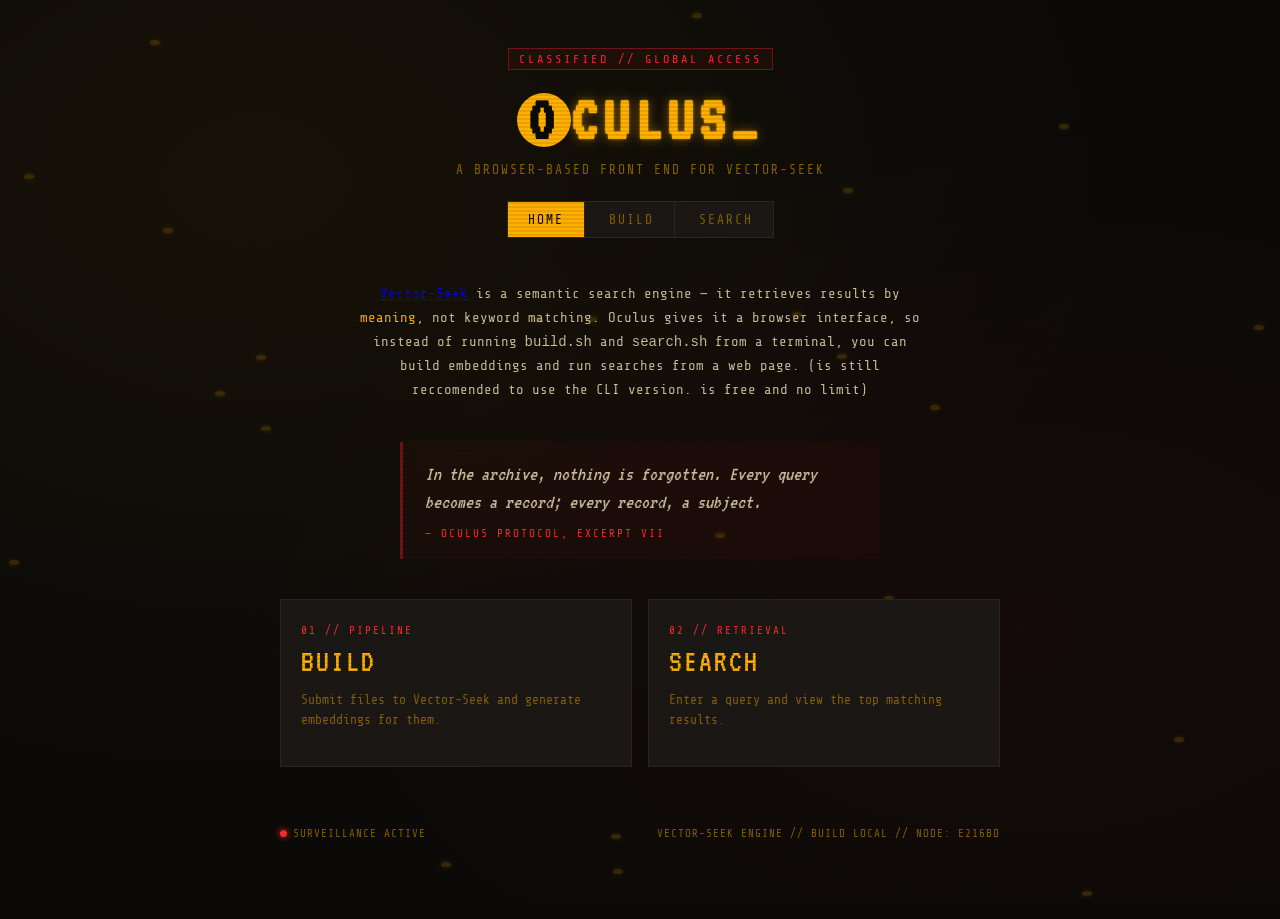
==== commit c0ea606f: "updating so frontend sychronize with with backend, the progress bar not fully synchronized" ====
--- a/index.html
+++ b/index.html
@@ -40,7 +40,8 @@
         <span class="highlight">meaning</span>, not keyword matching. Oculus
         gives it a browser interface, so instead of running <code>build.sh</code>
         and <code>search.sh</code> from a terminal, you can build embeddings and
-        run searches from a web page.
+        run searches from a web page. 
+        (is still reccomended to use the CLI version. is free and no limit)
       </p>
 
       <blockquote class="dossier-quote" id="dossier-quote">
--- a/css/common.css
+++ b/css/common.css
@@ -445,6 +445,165 @@
   .dossier-quote { transition: none; }
 }
 
+/* -------------------------------------------------------
+   Search mode selector (search.html only, but kept here
+   alongside the other shared console pieces)
+   ------------------------------------------------------- */
+
+.mode-select {
+  display: flex;
+  gap: 4px;
+  margin-bottom: 14px;
+  border: 1px solid var(--panel-edge);
+  background: var(--void-2);
+  width: fit-content;
+}
+
+.mode-btn {
+  font-family: var(--font-mono);
+  font-size: 12px;
+  letter-spacing: 1.5px;
+  padding: 8px 14px;
+  background: transparent;
+  border: none;
+  border-right: 1px solid var(--panel-edge);
+  color: var(--amber-dim);
+  cursor: pointer;
+  transition: background 0.15s ease, color 0.15s ease;
+}
+
+.mode-btn:last-child {
+  border-right: none;
+}
+
+.mode-btn:hover {
+  color: var(--amber);
+  background: var(--amber-faint);
+}
+
+.mode-btn.is-active {
+  color: var(--void);
+  background: var(--amber);
+}
+
+.mode-desc {
+  font-size: 12px;
+  line-height: 1.5;
+  color: var(--amber-dim);
+  max-width: 56ch;
+  margin: 0 0 20px;
+}
+
+.mode-field {
+  margin-top: 4px;
+}
+
+.vector-input {
+  width: 100%;
+  resize: vertical;
+  background: var(--void-2);
+  border: 1px solid var(--panel-edge);
+  color: var(--amber);
+  font-family: var(--font-mono);
+  font-size: 13px;
+  padding: 10px 12px;
+  margin-bottom: 10px;
+}
+
+.vector-input:focus {
+  outline: 2px solid var(--amber);
+  outline-offset: 1px;
+}
+
+.drop-zone-small {
+  padding: 14px;
+  font-size: 11px;
+}
+
+.scan-btn-block {
+  width: 100%;
+  margin-top: 4px;
+}
+
+/* -------------------------------------------------------
+   File manifest / drop-zone — originally build.html only,
+   now also used by search.html's "PRIVATE FILE" mode, so
+   it's shared here rather than duplicated. If your real
+   build.css already styles these classes, its rules win on
+   build.html (loaded after common.css) — this is only the
+   effective style on search.html, where no such rules exist.
+   ------------------------------------------------------- */
+
+.manifest-label {
+  display: block;
+  font-size: 12px;
+  letter-spacing: 1.5px;
+  color: var(--amber-dim);
+  margin-bottom: 8px;
+}
+
+.drop-zone {
+  position: relative;
+  border: 1px dashed var(--panel-edge);
+  background: rgba(255, 176, 0, 0.02);
+  text-align: center;
+  padding: 26px 14px;
+  cursor: pointer;
+  transition: border-color 0.15s ease, background 0.15s ease;
+}
+
+.drop-zone:hover,
+.drop-zone.is-dragover {
+  border-color: var(--amber-dim);
+  background: var(--amber-faint);
+}
+
+.drop-zone-text {
+  font-size: 12px;
+  letter-spacing: 1px;
+  color: var(--amber-dim);
+}
+
+.drop-zone input[type="file"] {
+  position: absolute;
+  inset: 0;
+  opacity: 0;
+  cursor: pointer;
+}
+
+.file-list {
+  margin-top: 10px;
+}
+
+.file-row {
+  display: flex;
+  align-items: center;
+  gap: 10px;
+  padding: 6px 0;
+  border-bottom: 1px solid var(--panel-edge);
+  font-size: 12px;
+}
+
+.file-name {
+  flex: 1;
+  color: var(--amber);
+  overflow-wrap: anywhere;
+}
+
+.file-size {
+  color: var(--amber-dim);
+}
+
+.file-remove {
+  background: none;
+  border: none;
+  color: var(--redact);
+  font-size: 16px;
+  line-height: 1;
+  cursor: pointer;
+  padding: 0 4px;
+}
+
 .site-footer {
   margin-top: 60px;
   display: flex;
